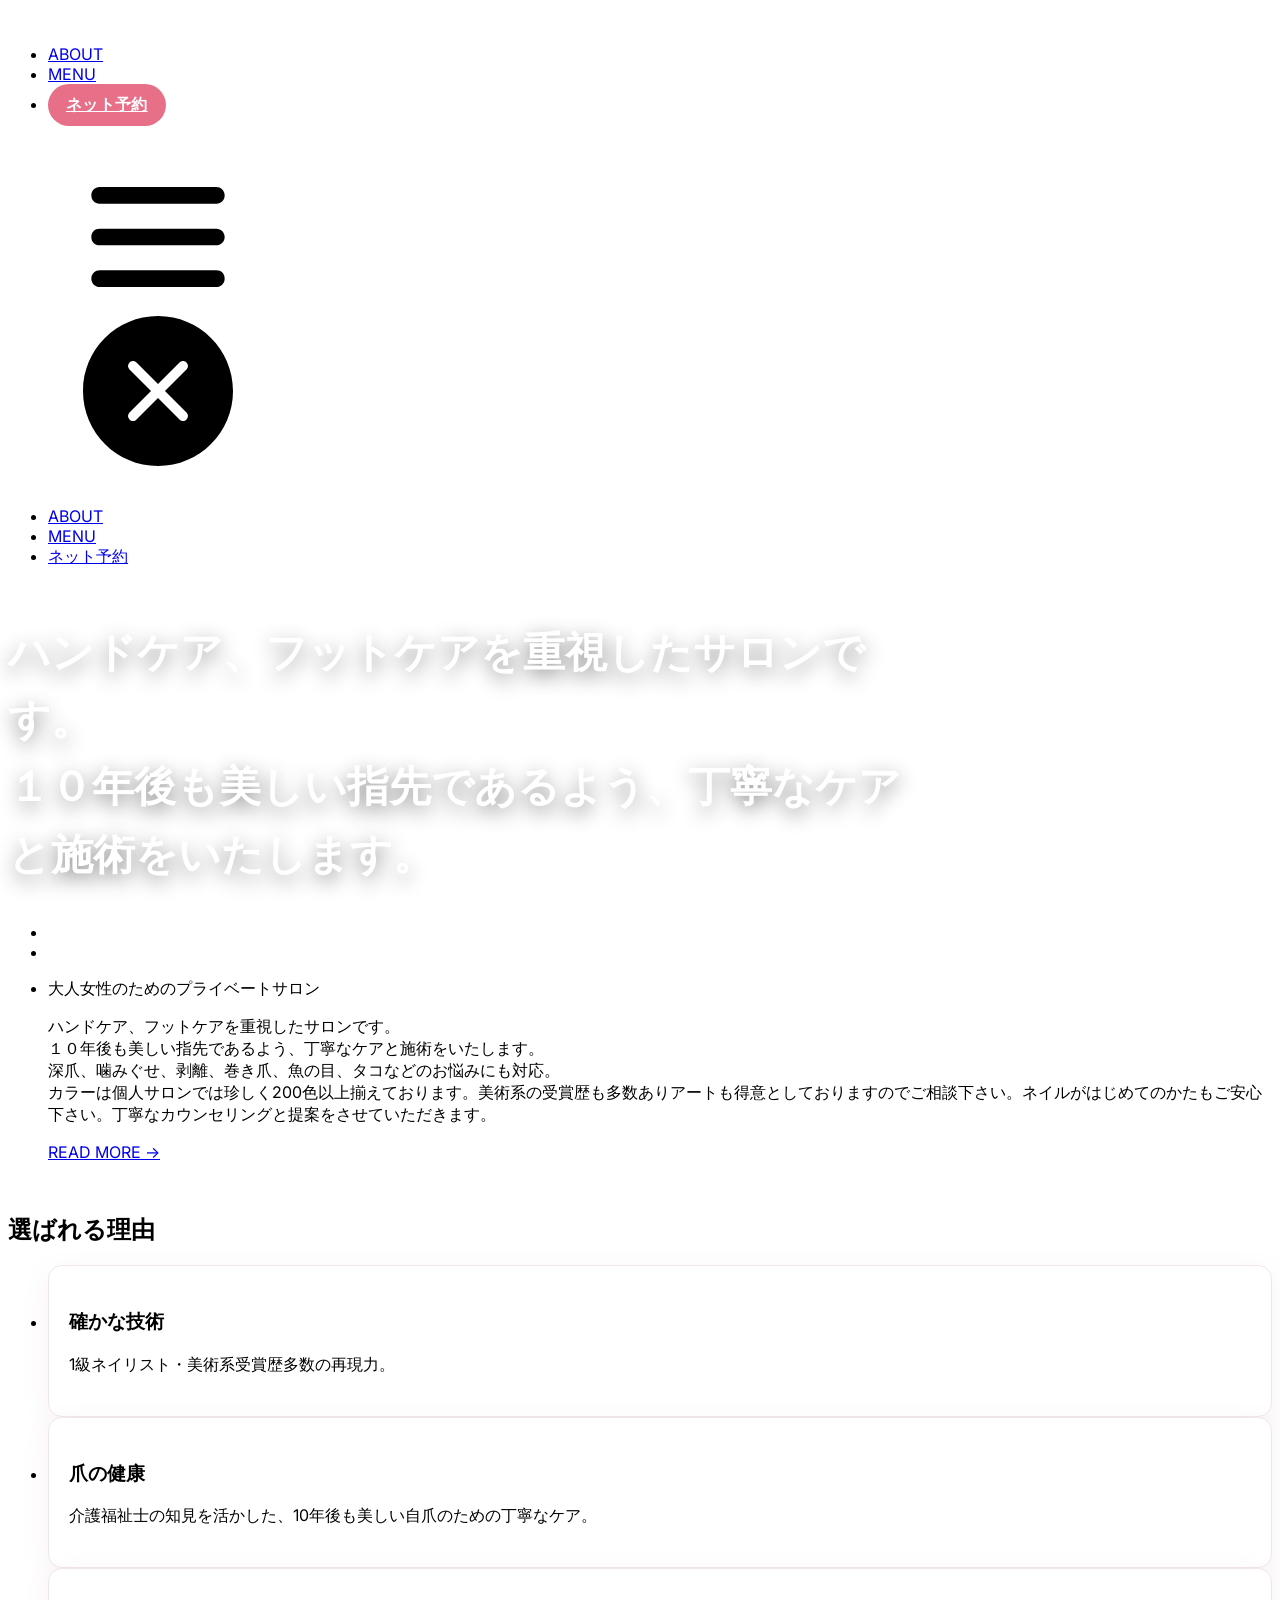
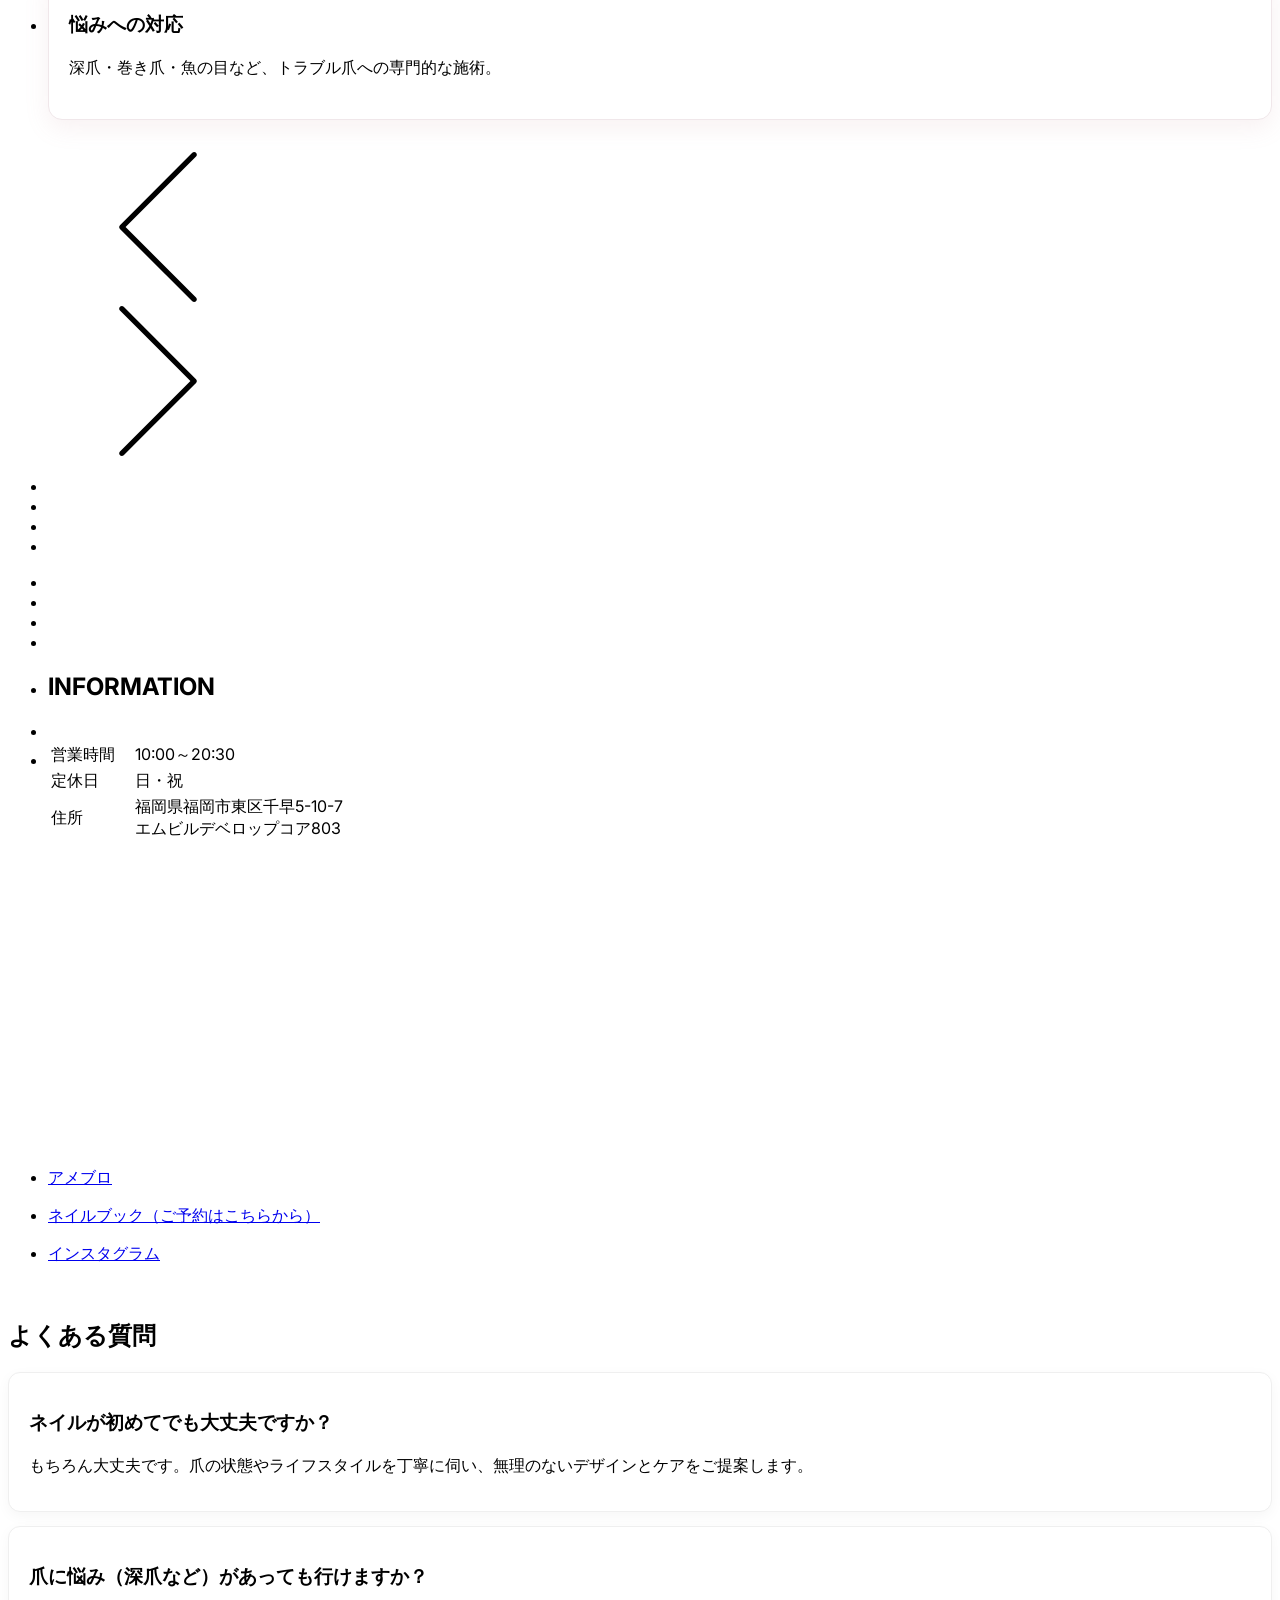
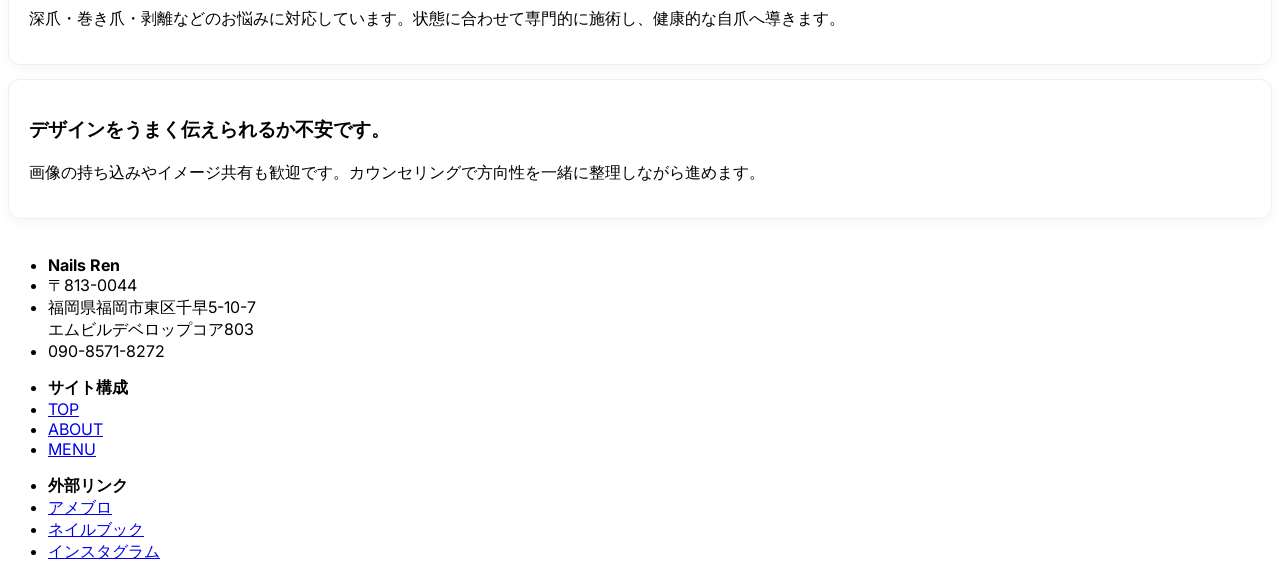
==== nails-ren.html @ b72caaa8 "Add files via upload" ====
<!doctype html>
<html>
<head>
  <meta charset="UTF-8">
  <meta name="viewport" content="width=device-width, height=device-height, initial-scale=1.0">
  <meta name="apple-mobile-web-app-capable" content="yes" />
  <base href="./">
  <title>TOP - Nails Ren</title>
  <meta property="og:title" content="TOP - Nails Ren" />
  <meta name="twitter:title" content="TOP - Nails Ren" />
  <meta name="description" content="ハンドケア、フットケアを重視したサロンです。１０年後も美しい指先であるよう、丁寧なケアと施術をいたします。" />
  <meta name="og:description" content="ハンドケア、フットケアを重視したサロンです。１０年後も美しい指先であるよう、丁寧なケアと施術をいたします。" />
  <meta name="twitter:description" content="ハンドケア、フットケアを重視したサロンです。１０年後も美しい指先であるよう、丁寧なケアと施術をいたします。" />
  <meta property="og:type" content="website" />
  <link rel="preconnect" href="https://fonts.gstatic.com/" crossorigin>
  <link href="css/slides.min.css?508341" rel="stylesheet" type="text/css">
  <link rel="stylesheet" as="font" href="https://fonts.googleapis.com/css?family=Inter:100,200,300,400,500,600,700,800,900|Material+Icons&display=swap"/>
  <style>
    .slides { font-family: 'Inter', sans-serif; }
  </style>
  <link href="nails-ren.css" rel="stylesheet" type="text/css">
</head>
<body class="slides scroll animated noPreload">
<svg id="customSvgLibrary" xmlns="http://www.w3.org/2000/svg" style="display:none">
  <symbol id="close" viewBox="0 0 30 30"><path d="M15 0c-8.3 0-15 6.7-15 15s6.7 15 15 15 15-6.7 15-15-6.7-15-15-15zm5.7 19.3c.4.4.4 1 0 1.4-.2.2-.4.3-.7.3s-.5-.1-.7-.3l-4.3-4.3-4.3 4.3c-.2.2-.4.3-.7.3s-.5-.1-.7-.3c-.4-.4-.4-1 0-1.4l4.3-4.3-4.3-4.3c-.4-.4-.4-1 0-1.4s1-.4 1.4 0l4.3 4.3 4.3-4.3c.4-.4 1-.4 1.4 0s.4 1 0 1.4l-4.3 4.3 4.3 4.3z"/></symbol>
  <symbol id="arrow-left" viewBox="0 0 29 56"><path d="M28.7.3c.4.4.4 1 0 1.4l-26.3 26.3 26.3 26.3c.4.4.4 1 0 1.4-.4.4-1 .4-1.4 0l-27-27c-.4-.4-.4-1 0-1.4l27-27c.3-.3 1-.4 1.4 0z"/></symbol>
  <symbol id="arrow-right" viewBox="0 0 29 56"><path d="M.3 55.7c-.4-.4-.4-1 0-1.4l26.3-26.3-26.3-26.3c-.4-.4-.4-1 0-1.4.4-.4 1-.4 1.4 0l27 27c.4.4.4 1 0 1.4l-27 27c-.3.3-1 .4-1.4 0z"/></symbol>
  <symbol id="menu" viewBox="0 0 18 18"><path d="M16 5h-14c-.6 0-1-.4-1-1 0-.5.4-1 1-1h14c.5 0 1 .4 1 1s-.4 1-1 1zm-14 5h14c.5 0 1-.4 1-1 0-.5-.4-1-1-1h-14c-.6 0-1 .4-1 1s.4 1 1 1zm14 3h-14c-.5 0-1 .4-1 1 0 .5.4 1 1 1h14c.5 0 1-.4 1-1s-.4-1-1-1z"/></symbol>
</svg>

<nav class="panel top white">
  <div class="sections desktop">
    <div class="left">
      <a href="index.html" class="boldest header-logo">
        <img src="./assets/img/logo.png" style="height: 50px;" alt="">
      </a>
    </div>
    <div class="right">
      <ul class="menu">
        <li class="bold"><a href="about.html">ABOUT</a></li>
        <li class="bold"><a href="menu.html">MENU</a></li>
        <li><a class="header-booking-btn bold" href="https://nailbook.jp/nail-salon/22773" target="_blank" rel="noopener noreferrer">ネット予約</a></li>
      </ul>
    </div>
  </div>
  <div class="sections compact hidden">
    <div class="left">
      <a href="index.html">
        <img src="./assets/img/logo.png" style="height: 50px;" alt="">
      </a>
    </div>
    <div class="right"><span class="button actionButton sidebarTrigger" data-sidebar-id="1"><svg><use xmlns:xlink="http://www.w3.org/1999/xlink" xlink:href="#menu"></use></svg></span></div>
  </div>
</nav>

<nav class="sidebar" data-sidebar-id="1">
  <div class="close"><svg><use xmlns:xlink="http://www.w3.org/1999/xlink" xlink:href="#close"></use></svg></div>
  <div class="content">
    <a href="index.html" class="logo">
      <img src="./assets/img/logo_w.png" style="height: 50px;" alt="">
    </a>
    <ul class="mainMenu margin-top-3">
      <li class="bold"><a href="about.html">ABOUT</a></li>
      <li class="bold"><a href="menu.html">MENU</a></li>
      <li class="bold"><a href="https://nailbook.jp/nail-salon/22773" target="_blank" rel="noopener noreferrer">ネット予約</a></li>
    </ul>
  </div>
</nav>

<section class="slide fade-6">
  <div class="content">
    <div class="container">
      <div class="wrap">
        <div class="fix-10-12">
          <div class="fix-3-12 margin-bottom-2">
            <div class="wide ae-1 fromCenter boldest logo">
              <img src="./assets/img/logo_w.png" alt="">
            </div>
          </div>
          <h1 class="hero-copy ae-2 fromBottom">
            ハンドケア、フットケアを重視したサロンです。<br>
            １０年後も美しい指先であるよう、丁寧なケアと施術をいたします。
          </h1>
        </div>
      </div>
    </div>
  </div>
  <div class="background" style="background-image:url(./assets/img/top_large.jpg)"></div>
</section>

<section class="slide whiteSlide autoHeight">
  <div class="content">
    <div class="container">
      <div class="wrap">
        <div class="fix-12-12">
          <ul class="flex fixedSpaces">
            <li class="col-6-12">
              <div class="rounded shadow ae-5 fromCenter margin-bottom-tablet-4 thumbnail">
                <img class="wide" src="./assets/img/owner.jpg" alt=""/>
              </div>
            </li>
            <li class="col-1-12"></li>
            <li class="col-5-12 left">
              <p class="ae-2 fromLeft large bold margin-bottom-1">大人女性のためのプライベートサロン</p>
              <p class="ae-3 fromLeft small margin-bottom-3"><span class="opacity-8">
                ハンドケア、フットケアを重視したサロンです。<br>
                １０年後も美しい指先であるよう、丁寧なケアと施術をいたします。<br>
                深爪、噛みぐせ、剥離、巻き爪、魚の目、タコなどのお悩みにも対応。<br>
                カラーは個人サロンでは珍しく200色以上揃えております。美術系の受賞歴も多数ありアートも得意としておりますのでご相談下さい。ネイルがはじめてのかたもご安心下さい。丁寧なカウンセリングと提案をさせていただきます。
              </span></p>
              <a href="about.html" class="button main-color rounded crop ae-4 fromCenter bolder">READ MORE →</a>
            </li>
          </ul>
        </div>
      </div>
    </div>
  </div>
</section>

<section class="slide whiteSlide autoHeight strengths-slide">
  <div class="content">
    <div class="container">
      <div class="wrap">
        <div class="fix-12-12">
          <h2 class="ae-1 fromLeft margin-bottom-3">選ばれる理由</h2>
          <ul class="flex fixedSpaces">
            <li class="col-4-12 margin-bottom-tablet-2">
              <div class="strength-card ae-2 fromBottom">
                <ion-icon name="ribbon-outline" class="strength-icon"></ion-icon>
                <h3 class="small bold margin-top-1 margin-bottom-1">確かな技術</h3>
                <p class="small opacity-8 margin-bottom-0">1級ネイリスト・美術系受賞歴多数の再現力。</p>
              </div>
            </li>
            <li class="col-4-12 margin-bottom-tablet-2">
              <div class="strength-card ae-3 fromBottom">
                <ion-icon name="leaf-outline" class="strength-icon"></ion-icon>
                <h3 class="small bold margin-top-1 margin-bottom-1">爪の健康</h3>
                <p class="small opacity-8 margin-bottom-0">介護福祉士の知見を活かした、10年後も美しい自爪のための丁寧なケア。</p>
              </div>
            </li>
            <li class="col-4-12">
              <div class="strength-card ae-4 fromBottom">
                <ion-icon name="medkit-outline" class="strength-icon"></ion-icon>
                <h3 class="small bold margin-top-1 margin-bottom-1">悩みへの対応</h3>
                <p class="small opacity-8 margin-bottom-0">深爪・巻き爪・魚の目など、トラブル爪への専門的な施術。</p>
              </div>
            </li>
          </ul>
        </div>
      </div>
    </div>
  </div>
</section>

<section class="slide whiteSlide autoHeight">
  <div class="content">
    <div class="container">
      <div class="wrap">
        <div class="fix-7-12 noSelect">
          <div class="relative">
            <div class="leftControl-82 ae-5 fromLeft" data-slider-id="82" data-slider-action="prev"><svg><use xmlns:xlink="http://www.w3.org/1999/xlink" xlink:href="#arrow-left"></use></svg></div>
            <div class="rightControl-82 ae-5 fromRight" data-slider-id="82" data-slider-action="next"><svg><use xmlns:xlink="http://www.w3.org/1999/xlink" xlink:href="#arrow-right"></use></svg></div>
            <ul class="slider clickable animated margin-bottom-2 ae-1 fadeIn" data-slider-id="82">
              <li class="selected"><img src="assets/img/image1.jpg" alt=""/></li>
              <li><img src="assets/img/image2.jpg" alt=""/></li>
              <li><img src="assets/img/image3.jpg" alt=""/></li>
              <li><img src="assets/img/image4.jpg" alt=""/></li>
            </ul>
            <ul class="controller dots ae-3 fromBottom" data-slider-id="82">
              <li class="dot selected"></li>
              <li class="dot"></li>
              <li class="dot"></li>
              <li class="dot"></li>
            </ul>
          </div>
        </div>
      </div>
    </div>
  </div>
</section>

<section class="slide whiteSlide autoHeight">
  <div class="content">
    <div class="container">
      <div class="wrap">
        <div class="fix-12-12">
          <ul class="flex fixedSpaces verticalCenter">
            <li class="col-4-12">
              <h2 class="ae-1 margin-bottom-tablet-4">INFORMATION</h2>
            </li>
            <li class="col-1-12"></li>
            <li class="col-7-12 left">
              <table class="wide">
                <tr class="ae-2">
                  <td class="padding-top-1 padding-bottom-1" style="width: 80px;">営業時間</td>
                  <td class="padding-left-1">10:00～20:30</td>
                </tr>
                <tr class="ae-2">
                  <td class="padding-top-1 padding-bottom-1" style="width: 80px;">定休日</td>
                  <td class="padding-left-1">日・祝</td>
                </tr>
                <tr class="ae-4">
                  <td class="padding-top-1 padding-bottom-1" style="width: 80px;">住所</td>
                  <td class="padding-left-1">福岡県福岡市東区千早5-10-7<br>エムビルデベロップコア803</td>
                </tr>
                <tr class="ae-6">
                  <td colspan="2">
                    <iframe class="map wide margin-top-3" src="https://www.google.com/maps/embed?pb=!1m18!1m12!1m3!1d3321.06099990954!2d130.4388002152047!3d33.65558128071569!2m3!1f0!2f0!3f0!3m2!1i1024!2i768!4f13.1!3m3!1m2!1s0x0%3A0x59af161907b62583!2zMzPCsDM5JzIwLjEiTiAxMzDCsDI2JzI3LjYiRQ!5e0!3m2!1sja!2sjp!4v1637389106000!5m2!1sja!2sjp" frameborder="0" style="border:0; height: 300px;" allowfullscreen="" aria-hidden="false" tabindex="0"></iframe>
                  </td>
                </tr>
              </table>
            </li>
          </ul>
        </div>
      </div>
    </div>
  </div>
  <div class="background" style="background-color:var(--main-color)"></div>
</section>

<section class="slide whiteSlide autoHeight">
  <div class="content">
    <div class="container">
      <div class="wrap">
        <div class="fix-12-12">
          <ul class="flex fixedSpaces verticalCenter">
            <li class="col-4-12 margin-bottom-3">
              <a class="shadow rounded wide left padding-2" style="display: block;" target="_blank" href="https://ameblo.jp/nailsren/">
                <ion-icon name="newspaper-outline" class="link-icon"></ion-icon>
                <p class="smaller margin-bottom-0 bold">アメブロ</p>
              </a>
            </li>
            <li class="col-4-12 margin-bottom-3">
              <a class="shadow rounded wide left padding-2" style="display: block;" target="_blank" href="https://nailbook.jp/nail-salon/22773">
                <ion-icon name="book-outline" class="link-icon"></ion-icon>
                <p class="smaller margin-bottom-0 bold">ネイルブック（ご予約はこちらから）</p>
              </a>
            </li>
            <li class="col-4-12 margin-bottom-3">
              <a class="shadow rounded wide left padding-2" style="display: block;" target="_blank" href="https://www.instagram.com/ryoko_nailsren/?hl=ja">
                <ion-icon name="logo-instagram" class="link-icon"></ion-icon>
                <p class="smaller margin-bottom-0 bold">インスタグラム</p>
              </a>
            </li>
          </ul>
        </div>
      </div>
    </div>
  </div>
</section>

<section class="slide whiteSlide autoHeight faq-section">
  <div class="content">
    <div class="container">
      <div class="wrap">
        <div class="fix-10-12">
          <h2 class="ae-1 fromLeft margin-bottom-2">よくある質問</h2>
          <div class="faq-item ae-2 fromBottom">
            <h3 class="small bold margin-bottom-1">ネイルが初めてでも大丈夫ですか？</h3>
            <p class="small opacity-8 margin-bottom-0">もちろん大丈夫です。爪の状態やライフスタイルを丁寧に伺い、無理のないデザインとケアをご提案します。</p>
          </div>
          <div class="faq-item ae-3 fromBottom">
            <h3 class="small bold margin-bottom-1">爪に悩み（深爪など）があっても行けますか？</h3>
            <p class="small opacity-8 margin-bottom-0">深爪・巻き爪・剥離などのお悩みに対応しています。状態に合わせて専門的に施術し、健康的な自爪へ導きます。</p>
          </div>
          <div class="faq-item ae-4 fromBottom">
            <h3 class="small bold margin-bottom-1">デザインをうまく伝えられるか不安です。</h3>
            <p class="small opacity-8 margin-bottom-0">画像の持ち込みやイメージ共有も歓迎です。カウンセリングで方向性を一緒に整理しながら進めます。</p>
          </div>
        </div>
      </div>
    </div>
  </div>
</section>

<footer>
  <div class="flex footer-list">
    <ul class="col-4-12 padding-top-3 padding-bottom-3">
      <li class="padding-bottom-1"><strong>Nails Ren</strong></li>
      <li class="opacity-8">〒813-0044</li>
      <li class="opacity-8">福岡県福岡市東区千早5-10-7<br>エムビルデベロップコア803</li>
      <li class="opacity-8">090-8571-8272</li>
    </ul>
    <ul class="col-4-12 padding-top-3 padding-bottom-3">
      <li class="padding-bottom-1"><strong>サイト構成</strong></li>
      <li class="opacity-8"><a href="index.html">TOP</a></li>
      <li class="opacity-8"><a href="about.html">ABOUT</a></li>
      <li class="opacity-8"><a href="menu.html">MENU</a></li>
    </ul>
    <ul class="col-4-12 padding-top-3 padding-bottom-3">
      <li class="padding-bottom-1"><strong>外部リンク</strong></li>
      <li class="opacity-8"><a href="https://ameblo.jp/nailsren/" target="_blank">アメブロ</a></li>
      <li class="opacity-8"><a href="https://nailbook.jp/nail-salon/22773" target="_blank">ネイルブック</a></li>
      <li class="opacity-8"><a href="https://www.instagram.com/ryoko_nailsren/?hl=ja" target="_blank">インスタグラム</a></li>
    </ul>
  </div>
</footer>

<nav class="mobile-floating-menu">
  <a href="https://nailbook.jp/nail-salon/22773" target="_blank" rel="noopener noreferrer">
    <ion-icon name="calendar-outline"></ion-icon>
    <span>予約</span>
  </a>
  <a href="menu.html">
    <ion-icon name="grid-outline"></ion-icon>
    <span>メニュー</span>
  </a>
  <a href="https://www.instagram.com/ryoko_nailsren/?hl=ja" target="_blank" rel="noopener noreferrer">
    <ion-icon name="chatbubble-ellipses-outline"></ion-icon>
    <span>公式LINE/Instagram</span>
  </a>
</nav>

<script src="https://ajax.googleapis.com/ajax/libs/jquery/3.4.1/jquery.min.js"></script>
<script src="js/slides.min.js?508341" type="text/javascript"></script>
<script type="module" src="https://unpkg.com/ionicons@5.5.2/dist/ionicons/ionicons.esm.js"></script>
<script nomodule src="https://unpkg.com/ionicons@5.5.2/dist/ionicons/ionicons.js"></script>

</body>
</html>
---- nails-ren.css ----
:root {
  --booking-color: #e86f88;
  --booking-color-hover: #d95b76;
}

.header-booking-btn {
  display: inline-block;
  padding: 10px 18px;
  border-radius: 999px;
  background: var(--booking-color);
  color: #fff !important;
  font-weight: 700;
  letter-spacing: 0.02em;
  transition: background 0.2s ease, transform 0.2s ease;
}

.header-booking-btn:hover {
  background: var(--booking-color-hover);
  transform: translateY(-1px);
}

.hero-copy {
  color: #fff;
  font-weight: 700;
  line-height: 1.6;
  text-shadow: 0 6px 20px rgba(0, 0, 0, 0.45);
  font-size: clamp(22px, 3.5vw, 42px);
  margin-top: 14px;
  max-width: 920px;
}

.strengths-slide .wrap {
  padding-top: 16px;
  padding-bottom: 16px;
}

.strength-card {
  height: 100%;
  border: 1px solid #f0e7ea;
  border-radius: 14px;
  background: #fff;
  box-shadow: 0 8px 24px rgba(196, 138, 149, 0.12);
  padding: 24px 20px;
}

.strength-icon {
  font-size: 34px;
  color: var(--booking-color);
}

.faq-section .wrap {
  padding-top: 20px;
  padding-bottom: 20px;
}

.faq-item {
  border: 1px solid #efefef;
  border-radius: 12px;
  background: #fff;
  padding: 18px 20px;
  margin-bottom: 14px;
  box-shadow: 0 4px 14px rgba(0, 0, 0, 0.04);
}

.faq-item:last-child {
  margin-bottom: 0;
}

.mobile-floating-menu {
  display: none;
}

@media (max-width: 768px) {
  body {
    padding-bottom: 76px;
  }

  .hero-copy {
    font-size: 21px;
    line-height: 1.7;
  }

  .mobile-floating-menu {
    position: fixed;
    left: 0;
    right: 0;
    bottom: 0;
    z-index: 9999;
    display: grid;
    grid-template-columns: repeat(3, 1fr);
    border-top: 1px solid #ececec;
    background: #fff;
    box-shadow: 0 -6px 18px rgba(0, 0, 0, 0.08);
  }

  .mobile-floating-menu a {
    display: flex;
    flex-direction: column;
    align-items: center;
    justify-content: center;
    gap: 2px;
    min-height: 64px;
    color: #333;
    text-decoration: none;
    font-size: 11px;
    font-weight: 700;
    padding: 6px 4px;
  }

  .mobile-floating-menu a:first-child {
    color: var(--booking-color);
  }

  .mobile-floating-menu ion-icon {
    font-size: 19px;
  }
}
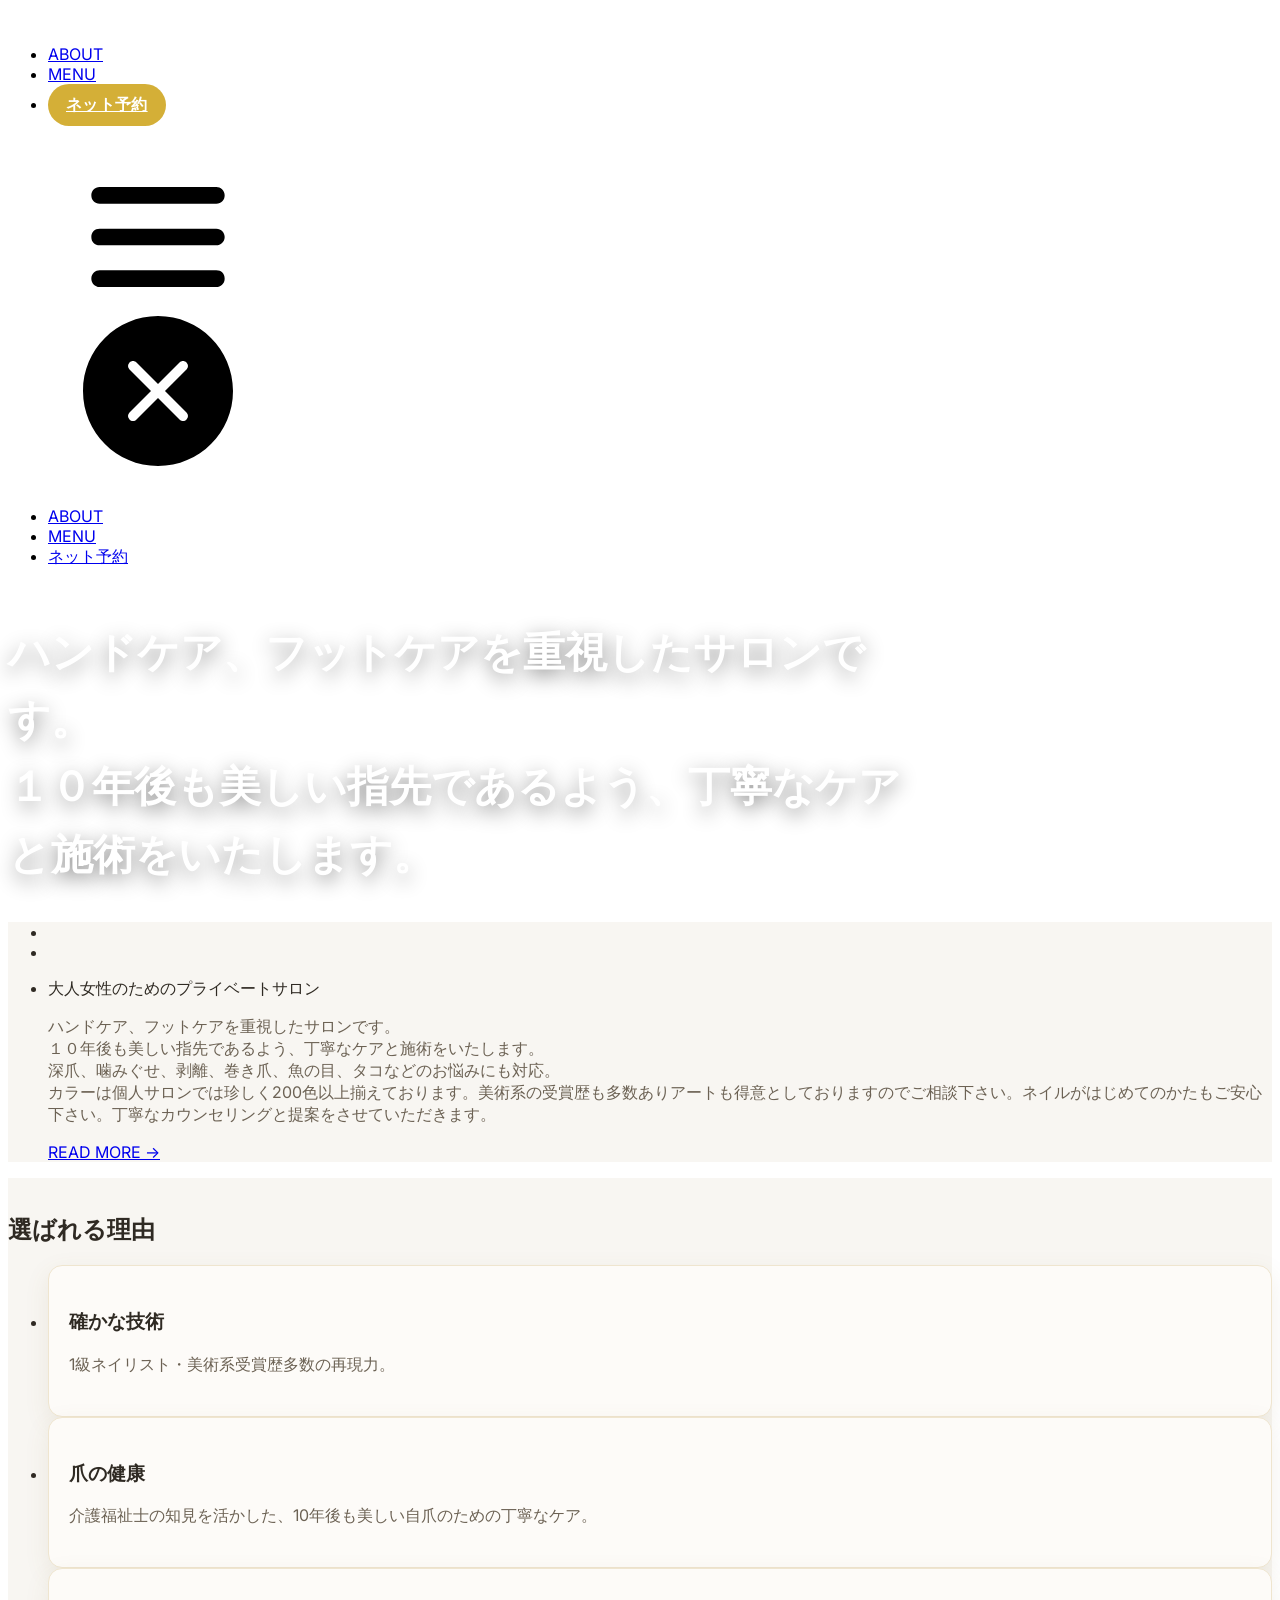
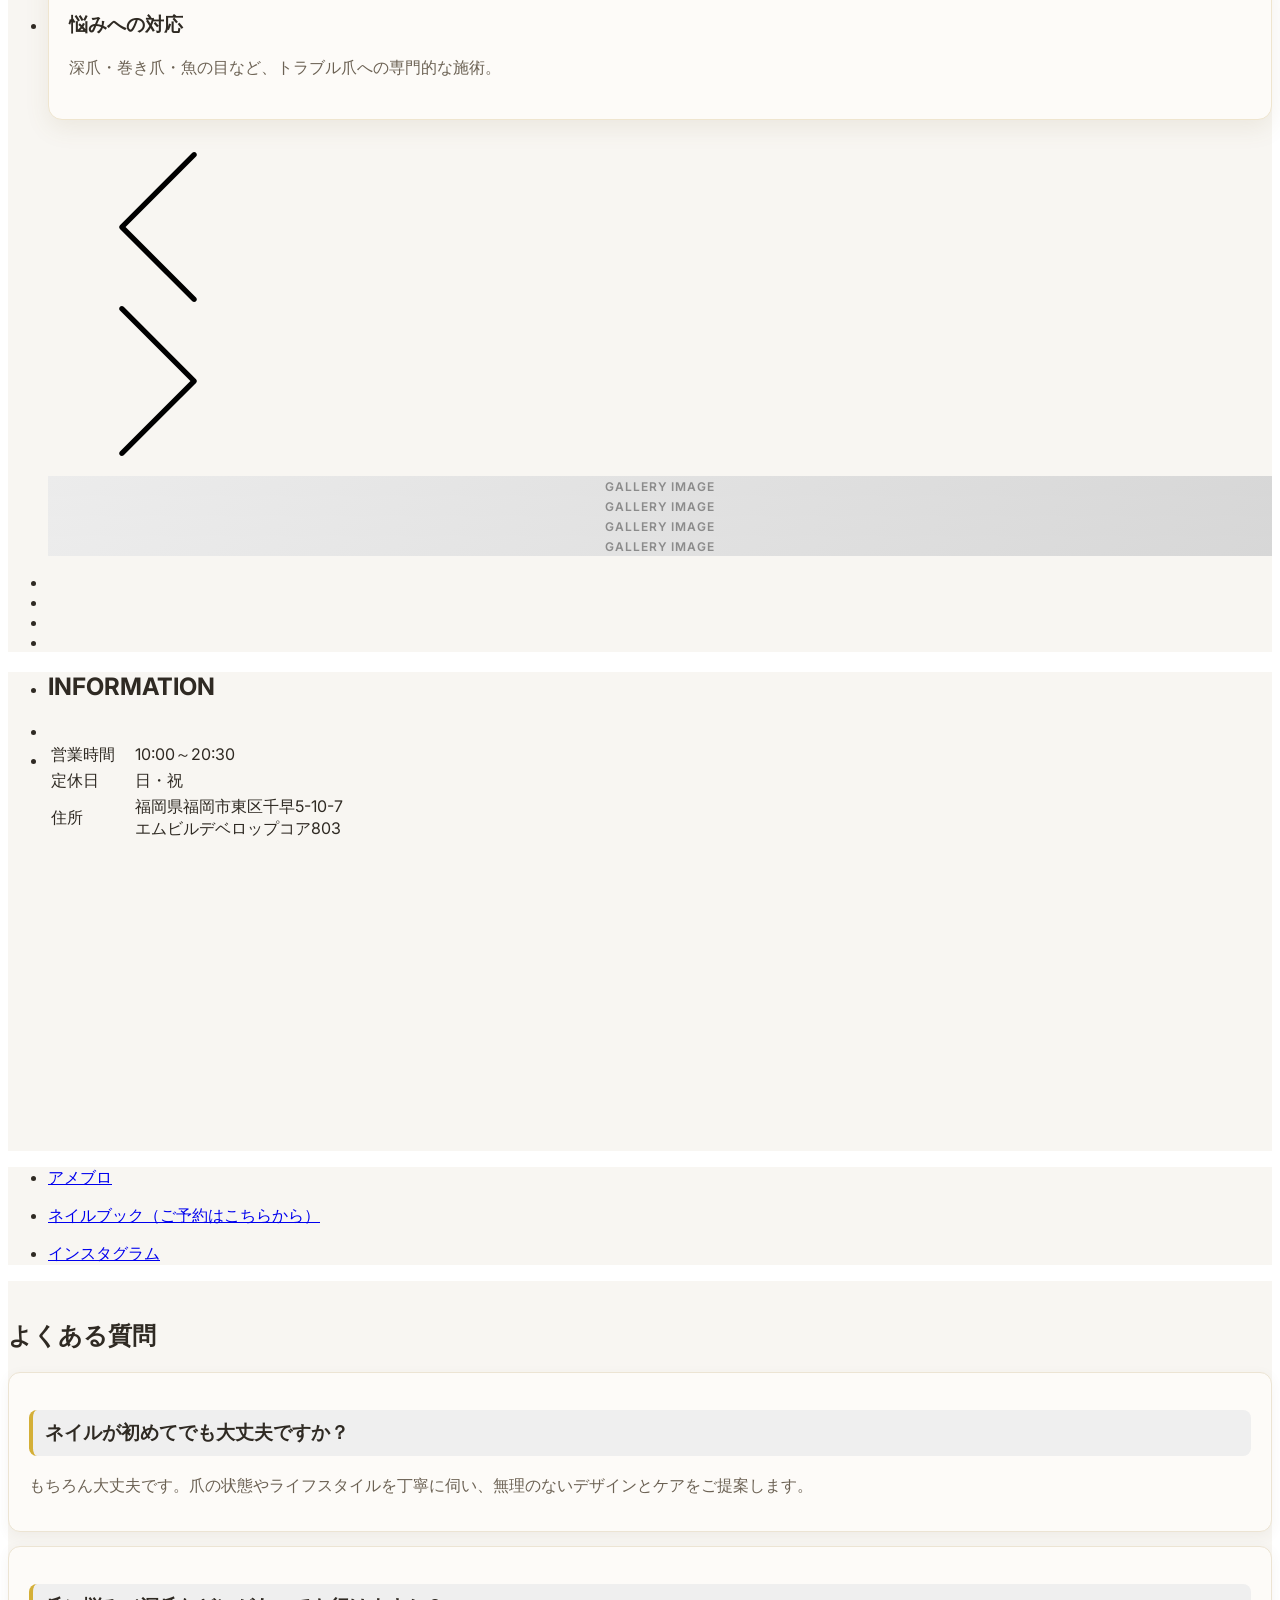
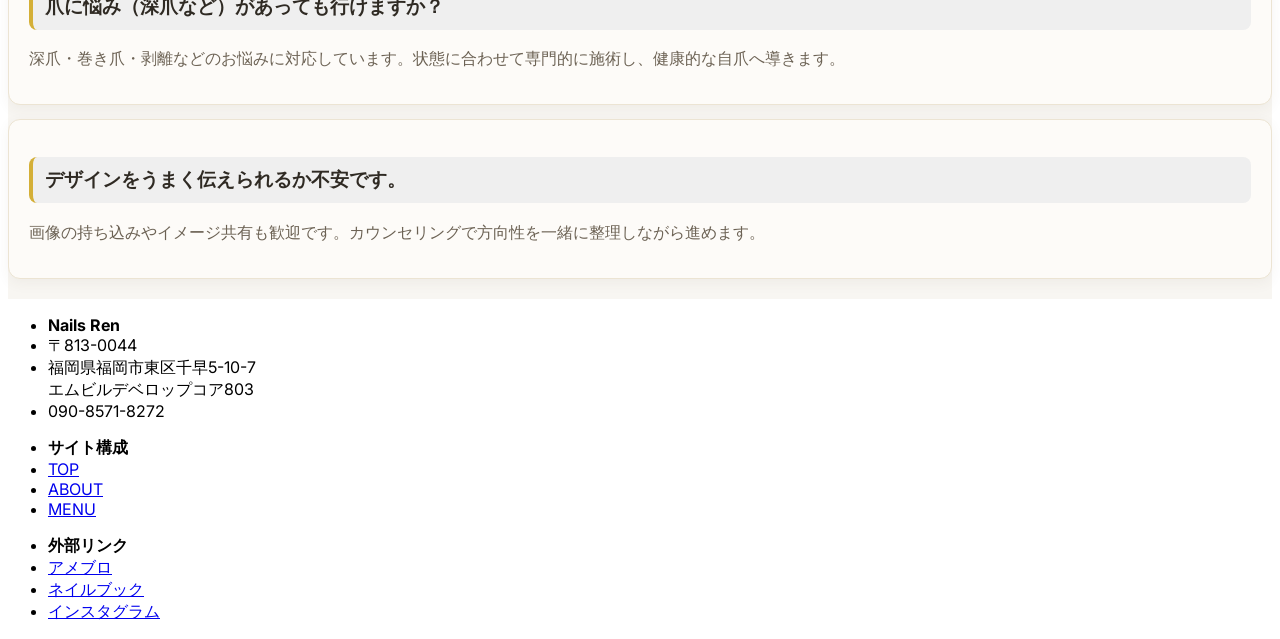
==== commit a8a7865c: "Add files via upload" ====
--- a/nails-ren.html
+++ b/nails-ren.html
@@ -95,8 +95,8 @@
         <div class="fix-12-12">
           <ul class="flex fixedSpaces">
             <li class="col-6-12">
-              <div class="rounded shadow ae-5 fromCenter margin-bottom-tablet-4 thumbnail">
-                <img class="wide" src="./assets/img/owner.jpg" alt=""/>
+              <div class="rounded shadow ae-5 fromCenter margin-bottom-tablet-4 thumbnail image-fallback-container" data-placeholder-label="Salon Photo">
+                <img class="wide fallback-image" src="./assets/img/owner.jpg" alt=""/>
               </div>
             </li>
             <li class="col-1-12"></li>
@@ -161,10 +161,10 @@
             <div class="leftControl-82 ae-5 fromLeft" data-slider-id="82" data-slider-action="prev"><svg><use xmlns:xlink="http://www.w3.org/1999/xlink" xlink:href="#arrow-left"></use></svg></div>
             <div class="rightControl-82 ae-5 fromRight" data-slider-id="82" data-slider-action="next"><svg><use xmlns:xlink="http://www.w3.org/1999/xlink" xlink:href="#arrow-right"></use></svg></div>
             <ul class="slider clickable animated margin-bottom-2 ae-1 fadeIn" data-slider-id="82">
-              <li class="selected"><img src="assets/img/image1.jpg" alt=""/></li>
-              <li><img src="assets/img/image2.jpg" alt=""/></li>
-              <li><img src="assets/img/image3.jpg" alt=""/></li>
-              <li><img src="assets/img/image4.jpg" alt=""/></li>
+              <li class="selected image-fallback-container" data-placeholder-label="Gallery Image"><img class="fallback-image" src="assets/img/image1.jpg" alt=""/></li>
+              <li class="image-fallback-container" data-placeholder-label="Gallery Image"><img class="fallback-image" src="assets/img/image2.jpg" alt=""/></li>
+              <li class="image-fallback-container" data-placeholder-label="Gallery Image"><img class="fallback-image" src="assets/img/image3.jpg" alt=""/></li>
+              <li class="image-fallback-container" data-placeholder-label="Gallery Image"><img class="fallback-image" src="assets/img/image4.jpg" alt=""/></li>
             </ul>
             <ul class="controller dots ae-3 fromBottom" data-slider-id="82">
               <li class="dot selected"></li>
@@ -313,6 +313,26 @@
 
 <script src="https://ajax.googleapis.com/ajax/libs/jquery/3.4.1/jquery.min.js"></script>
 <script src="js/slides.min.js?508341" type="text/javascript"></script>
+<script>
+  document.addEventListener("DOMContentLoaded", function () {
+    var fallbackImages = document.querySelectorAll(".fallback-image");
+    fallbackImages.forEach(function (img) {
+      img.addEventListener("error", function () {
+        var container = img.closest(".image-fallback-container");
+        if (container) {
+          container.classList.add("is-missing-image");
+        }
+      }, { once: true });
+
+      if (img.complete && img.naturalWidth === 0) {
+        var container = img.closest(".image-fallback-container");
+        if (container) {
+          container.classList.add("is-missing-image");
+        }
+      }
+    });
+  });
+</script>
 <script type="module" src="https://unpkg.com/ionicons@5.5.2/dist/ionicons/ionicons.esm.js"></script>
 <script nomodule src="https://unpkg.com/ionicons@5.5.2/dist/ionicons/ionicons.js"></script>
 
--- a/nails-ren.css
+++ b/nails-ren.css
@@ -1,6 +1,23 @@
 :root {
-  --booking-color: #e86f88;
-  --booking-color-hover: #d95b76;
+  --bg-offwhite: #f8f6f2;
+  --surface-offwhite: #fdfbf8;
+  --text-main: #2f2a23;
+  --text-sub: #6c6254;
+  --accent-gold: #d4af37;
+  --accent-gold-soft: #e4c86f;
+  --accent-gold-deep: #b8952f;
+  --booking-color: var(--accent-gold);
+  --booking-color-hover: var(--accent-gold-soft);
+}
+
+.whiteSlide {
+  background: var(--bg-offwhite);
+  color: var(--text-main);
+}
+
+.whiteSlide .opacity-8 {
+  color: var(--text-sub);
+  opacity: 1;
 }
 
 .header-booking-btn {
@@ -36,16 +53,16 @@
 
 .strength-card {
   height: 100%;
-  border: 1px solid #f0e7ea;
+  border: 1px solid #efe5cf;
   border-radius: 14px;
-  background: #fff;
-  box-shadow: 0 8px 24px rgba(196, 138, 149, 0.12);
+  background: var(--surface-offwhite);
+  box-shadow: 0 8px 24px rgba(130, 110, 60, 0.1);
   padding: 24px 20px;
 }
 
 .strength-icon {
   font-size: 34px;
-  color: var(--booking-color);
+  color: var(--accent-gold-deep);
 }
 
 .faq-section .wrap {
@@ -54,12 +71,20 @@
 }
 
 .faq-item {
-  border: 1px solid #efefef;
+  border: 1px solid #ece4d3;
   border-radius: 12px;
-  background: #fff;
+  background: var(--surface-offwhite);
   padding: 18px 20px;
   margin-bottom: 14px;
-  box-shadow: 0 4px 14px rgba(0, 0, 0, 0.04);
+  box-shadow: 0 4px 14px rgba(85, 71, 44, 0.06);
+}
+
+.faq-item h3 {
+  background: #efefef;
+  border-left: 4px solid var(--accent-gold);
+  border-radius: 8px;
+  padding: 10px 12px;
+  color: var(--text-main);
 }
 
 .faq-item:last-child {
@@ -70,14 +95,83 @@
   display: none;
 }
 
+.image-fallback-container {
+  position: relative;
+  background: linear-gradient(145deg, #e8e8e8, #dcdcdc);
+  overflow: hidden;
+}
+
+.fallback-image {
+  display: block;
+  width: 100%;
+  height: auto;
+}
+
+.is-missing-image .fallback-image {
+  opacity: 0;
+}
+
+.image-fallback-container.is-missing-image::before {
+  content: "";
+  position: absolute;
+  inset: 0;
+  background: linear-gradient(145deg, #ececec, #d7d7d7);
+}
+
+.image-fallback-container.is-missing-image::after {
+  content: attr(data-placeholder-label);
+  position: absolute;
+  top: 50%;
+  left: 50%;
+  transform: translate(-50%, -50%);
+  color: #8b8b8b;
+  font-size: 12px;
+  letter-spacing: 0.08em;
+  text-transform: uppercase;
+  font-weight: 600;
+  white-space: nowrap;
+}
+
+.button,
+button,
+[type="button"],
+[type="submit"],
+a.button,
+.header-booking-btn,
+.mobile-floating-menu a {
+  transition: background-color 0.35s ease, color 0.35s ease, filter 0.35s ease, box-shadow 0.35s ease, transform 0.35s ease;
+}
+
+.button:hover,
+button:hover,
+[type="button"]:hover,
+[type="submit"]:hover,
+a.button:hover,
+.header-booking-btn:hover,
+.mobile-floating-menu a:hover {
+  filter: brightness(1.08);
+}
+
 @media (max-width: 768px) {
   body {
-    padding-bottom: 76px;
+    padding-bottom: 64px;
   }
 
   .hero-copy {
     font-size: 21px;
-    line-height: 1.7;
+    line-height: 1.85;
+    letter-spacing: 0.01em;
+  }
+
+  .strengths-slide .flex.fixedSpaces > li {
+    width: 100%;
+    max-width: 100%;
+    flex: 0 0 100%;
+    margin-bottom: 14px;
+  }
+
+  .strengths-slide .flex.fixedSpaces > li:last-child {
+    margin-bottom: 0;
   }
 
   .mobile-floating-menu {
@@ -88,9 +182,9 @@
     z-index: 9999;
     display: grid;
     grid-template-columns: repeat(3, 1fr);
-    border-top: 1px solid #ececec;
-    background: #fff;
-    box-shadow: 0 -6px 18px rgba(0, 0, 0, 0.08);
+    border-top: 1px solid #e9dfc8;
+    background: var(--surface-offwhite);
+    box-shadow: 0 -6px 18px rgba(83, 67, 37, 0.12);
   }
 
   .mobile-floating-menu a {
@@ -98,20 +192,22 @@
     flex-direction: column;
     align-items: center;
     justify-content: center;
-    gap: 2px;
-    min-height: 64px;
-    color: #333;
+    gap: 3px;
+    min-height: 56px;
+    color: var(--text-main);
     text-decoration: none;
-    font-size: 11px;
+    font-size: 10px;
     font-weight: 700;
-    padding: 6px 4px;
+    line-height: 1.2;
+    padding: 4px 4px;
   }
 
   .mobile-floating-menu a:first-child {
-    color: var(--booking-color);
+    color: var(--accent-gold-deep);
+    background: rgba(212, 175, 55, 0.08);
   }
 
   .mobile-floating-menu ion-icon {
-    font-size: 19px;
-  }
-}
+    font-size: 24px;
+  }
+}
